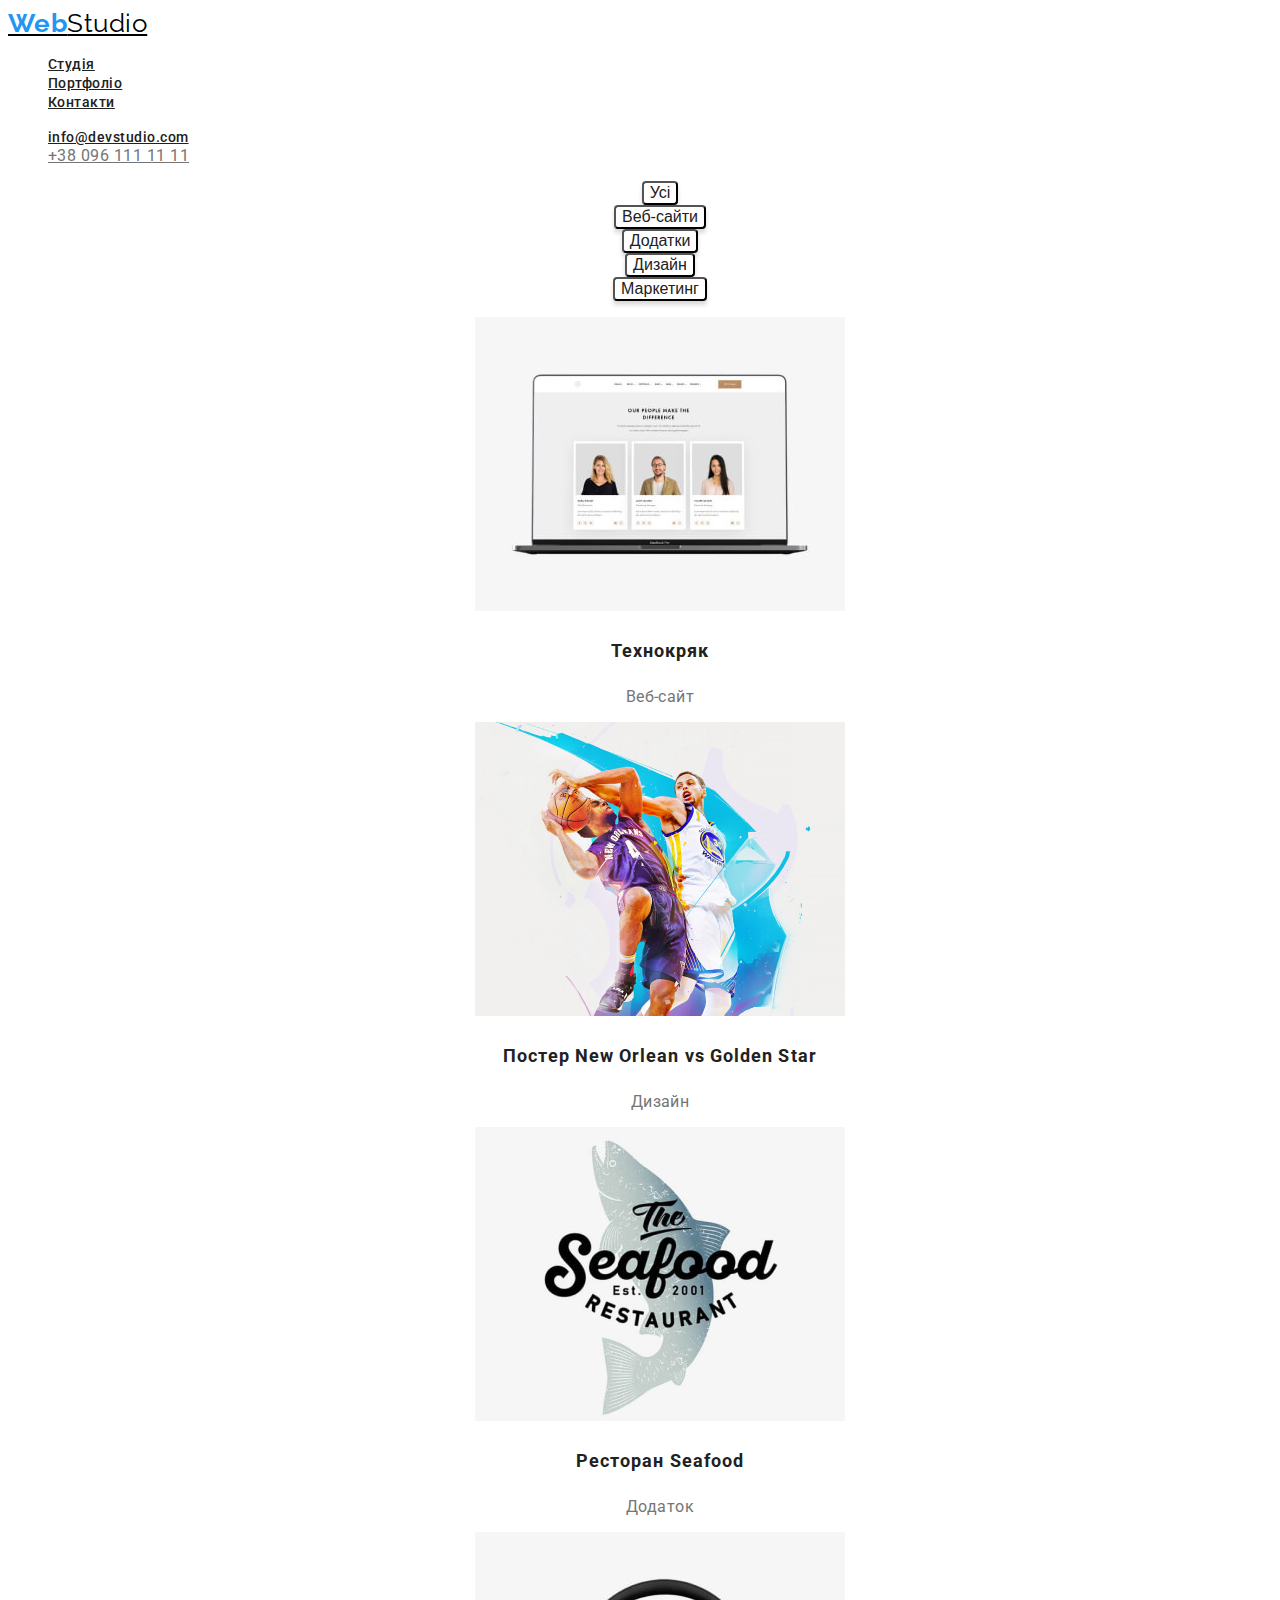
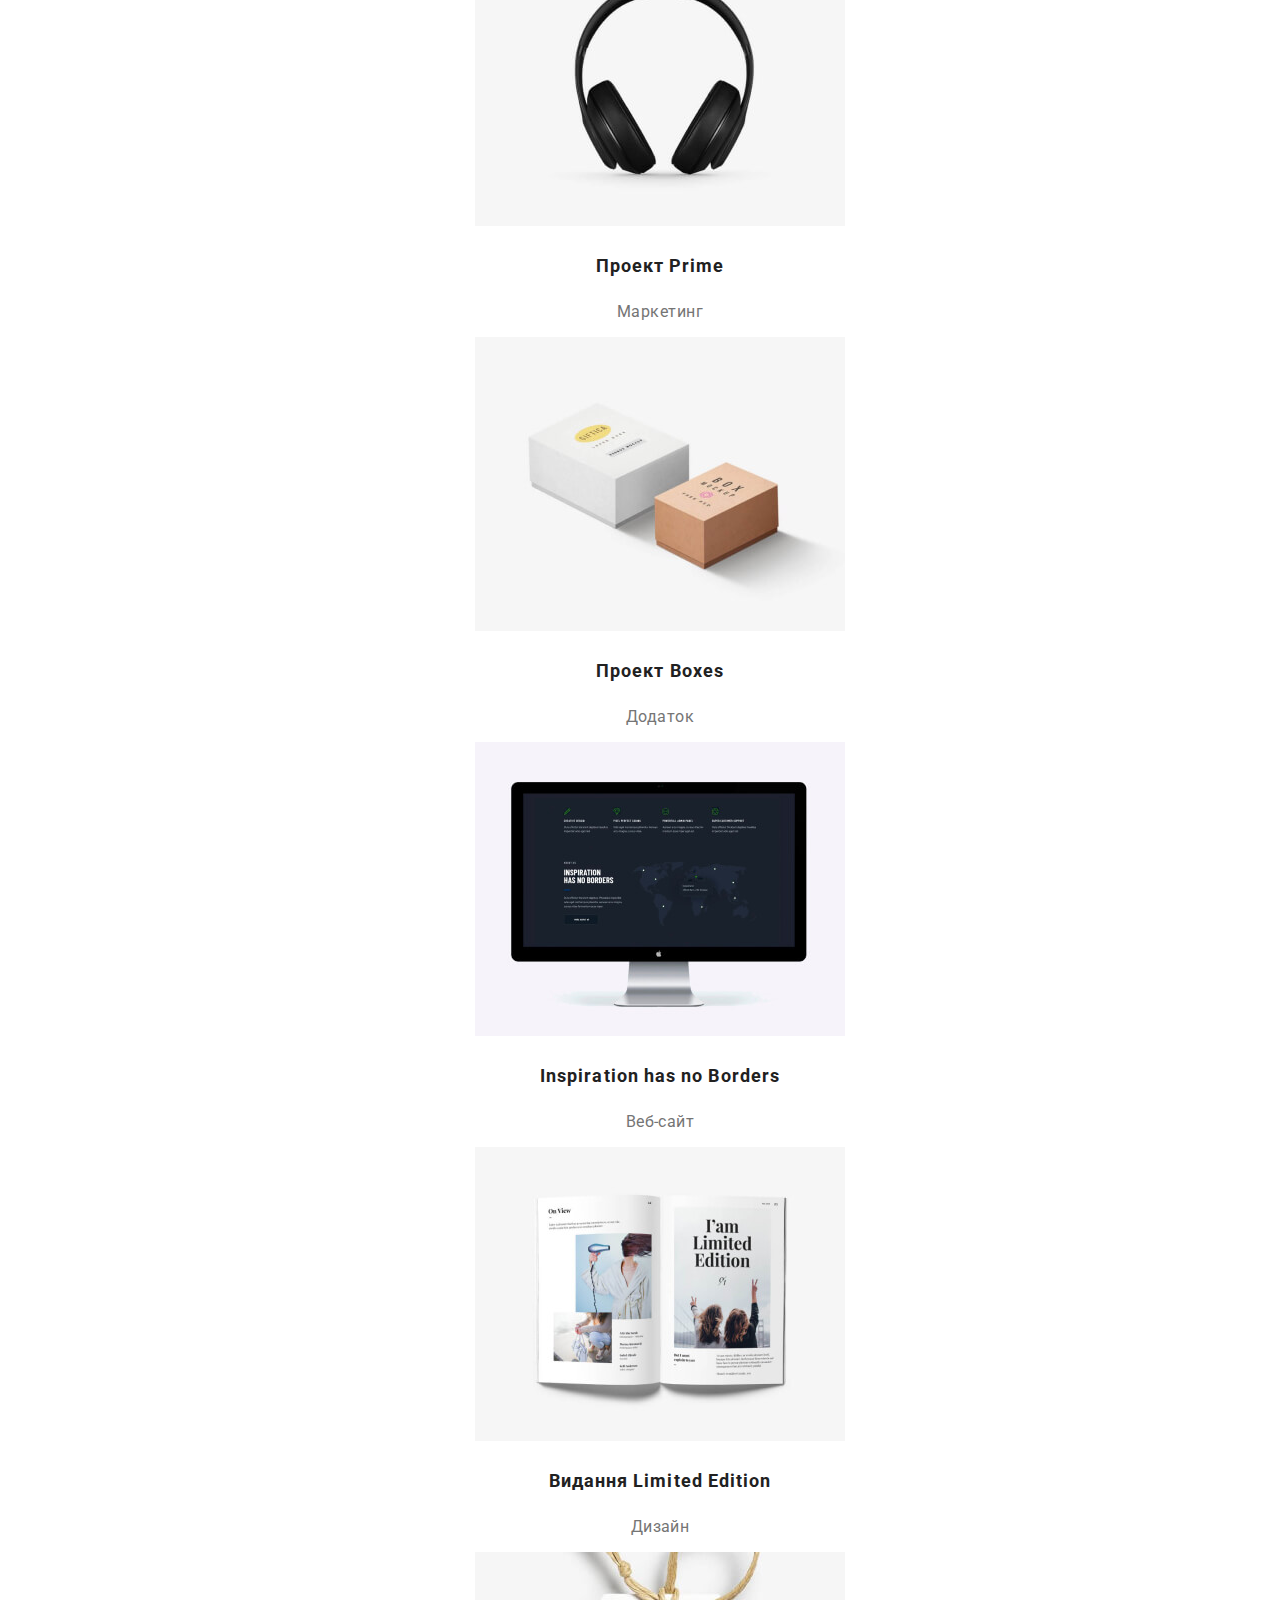
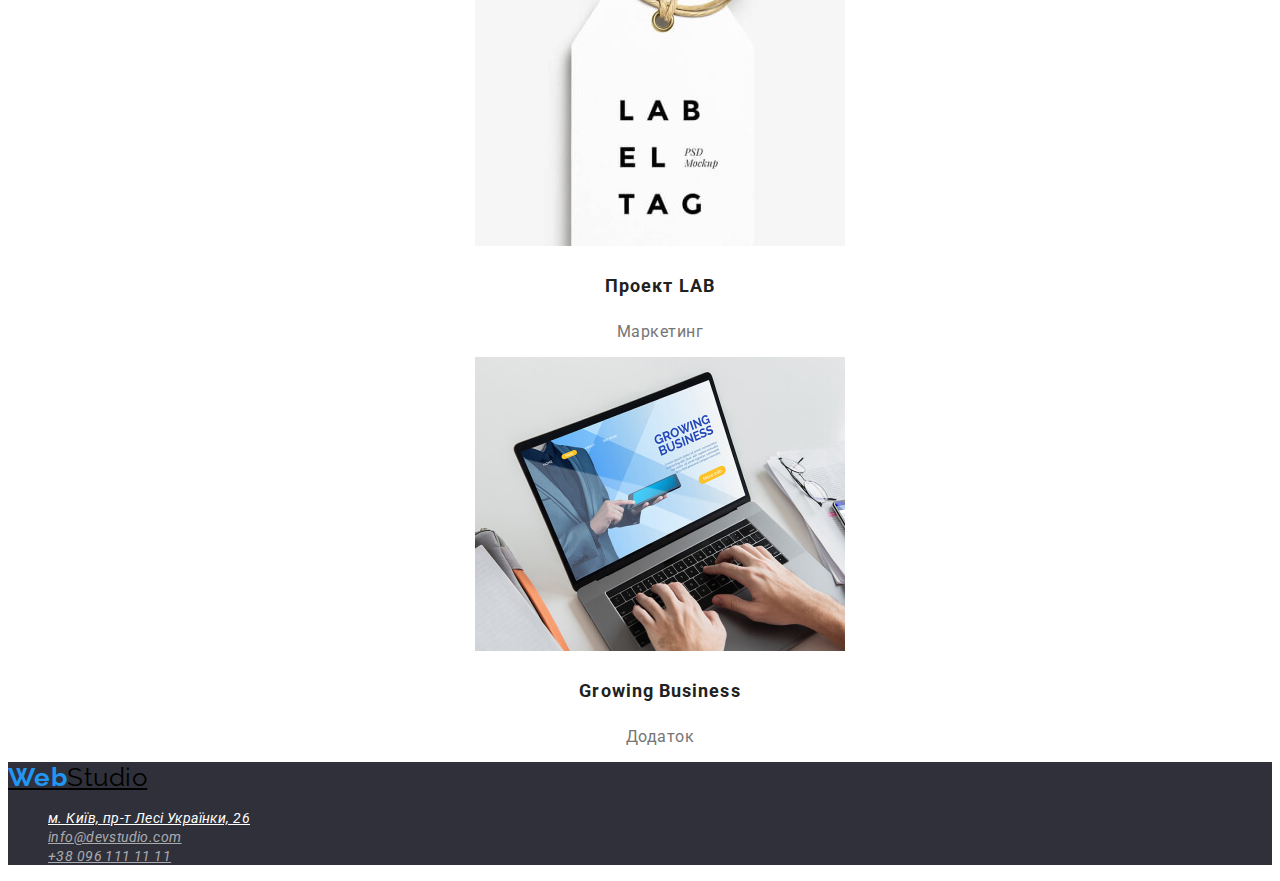
==== portfolio.html @ e9dff135 "home work2" ====
<!DOCTYPE html>
<html lang="uk">
<head>
    <meta charset="UTF-8">
    <meta http-equiv="X-UA-Compatible" content="IE=edge">
    <meta name="viewport" content="width=device-width, initial-scale=1.0">
    <title>portfolio</title>
    <link rel="preconnect" href="https://fonts.googleapis.com">
<link rel="preconnect" href="https://fonts.gstatic.com" crossorigin>
<link rel="preconnect" href="https://fonts.googleapis.com">
<link rel="preconnect" href="https://fonts.gstatic.com" crossorigin>
<link href="https://fonts.googleapis.com/css2?family=Raleway:wght@700&family=Roboto:wght@400;500;700;900&display=swap" rel="stylesheet">
    <link rel="stylesheet" href="css/styles.css">
</head>
<body>
    <header class="page-header">
        <nav>
        <a href="./index.html" class="logo"><span class="logo-blue">Web</span>Studio</a>
        <ul class="site-nav">
            <li><a href="./index.html" class=link>Студія</a></li>
            <li><a href="./portfolio.html" class=link>Портфоліо</a></li>
            <li><a href="#" class="link" >Контакти</a></li>
        </ul>
         </nav>
        <ul >
            <li><a href="mailto:info@devstudio.com" class="auth-nav">info@devstudio.com</a></li>
            <li><a href="tel:+380961111111" class="tel">+38 096 111 11 11</a></li>
        </ul>
 </header>
   <main>
    <section class="nav-portfolio">
        <ul>
            <li><button type button class="button-portfolio">Усі</button></li>
            <li><button type button class="button-portfolio" >Веб-сайти</button></li>
            <li><button type button class="button-portfolio">Додатки</button></li>
            <li><button type button class="button-portfolio">Дизайн</button></li>
            <li><button type button class="button-portfolio">Маркетинг</button></li>
        </ul>
        <ul class="services">
            <li>
                <a href="#"><img src="./images/port1.jpg" alt="ноутбук" width="370" height="294" class="services-title" ></a>
                <h3 class="services-link"> Технокряк</h3>
                <p class="services-line">Веб-сайт</p></li>
            <li>
                <a href="#"><img src="./images/port_2.jpg" alt="постер" width="370" height="294" class="services-title"></a>
            <h3 class="services-link">Постер New Orlean vs Golden Star</h3>
            <p class="services-line">Дизайн</p>
            </li>
            <li>
                <a href="#"><img src="./images/port_3.jpg" alt="ресторан" width="370" height="294" class="services-title"></a>
            <h3 class="services-link">Ресторан Seafood</h3>
            <p class="services-line">Додаток</p>
            </li>
            <li>
                <a href="#"><img src="./images/port_4.jpg" alt="проект" width="370" height="294" class="services-title"></a>
            <h3 class="services-link">Проект Prime</h3>
            <p class="services-line">Маркетинг</p>
            </li>
            <li>
                <a href="#"><img src="./images/port_5.jpg" alt="проект ящик" width="370" height="294" class="services-title"></a>
            <h3 class="services-link">Проект Boxes</h3>
            <p class="services-line">Додаток</p>
            </li>
            <li>
                <a href="#"><img src="./images/port_6.jpg" alt="монітор" width="370" height="294" class="services-title"></a>
            <h3 class="services-link">Inspiration has no Borders</h3>
            <p class="services-line">Веб-сайт</p>
            </li>
            <li>
                <a href="#"><img src="./images/port7.jpg" alt="журнал" width="370" height="294" class="services-title"></a>
            <h3 class="services-link">Видання Limited Edition</h3>
            <p class="services-line">Дизайн</p>
            </li>
            <li>
                <a href="#"><img src="./images/port_8.jpg" alt="бірка" width="370" height="294" class="services-title"></a>
            <h3 class="services-link">Проект LAB</h3>
            <p class="services-line">Маркетинг</p>
            </li>
            <li><a href="#"><img src="./images/port9.jpg" alt="клавіатура" width="370" height="294" class="services-title"></a>
            <h3 class="services-link">Growing Business</h3>
            <p class="services-line">Додаток</p>
            </li>
        </ul>
    </section>
    </main>
    <footer class="footer">
        <a href=".index.html" class="logo"><span class="logo-blue">Web</span>Studio</a>
        <address>
        <ul>
            <li><a href="https://goo.gl/maps/fs6Ps8vBz89vZ9626" target="_blank" rel="noreferer noopener" class="footer-adress">м. Київ, пр-т Лесі Українки, 26</a></li>
            <li><a href="mailto:info@devstudio.com" class="footer-mail">info@devstudio.com</a></li>
            <li><a href="tel:+380961111111" class="footer-tel">+38 096 111 11 11</a></li>
        </ul>
    </address>
    </footer>

</body>
</html>
---- css/styles.css ----
/* cтилі для index.html */
/* колір основного текста #212121 */
/* колір вторичного тексту #757575 */
/* білий #FFFFFF */
/* акцент  2196F3 */
/*  фон background: #F5F5F5; */
/* site nav */ 
/* @font-face {
    font-family:raleway-700 ;
    src: url(../fonts/Raleway-Bold.ttf);
}
@font-face {
    font-family:regular-400;
    src: url(../fonts/Roboto-Regular.ttf);
}
@font-face {
    font-family:regular-500;
    src: url(../fonts/Roboto-Medium.ttf);}
@font-face {
        font-family:regular-700;
        src: url(../fonts/Roboto-Bold.ttf)
 }
 @font-face {
        font-family:regular-800;
        src: url(../fonts/Roboto-Black.ttf)
} */
:root{
--primari-text-color: #F5F5F5;
--title-text-color: #212121;
--accent-color:#2196F3;
}

body{
    font-family: "Roboto" ,sans-serif;
    background-color:(--primari-text-color);
    color:var(--title-text-color) ;
    letter-spacing: 0.03em
}
    
ul{
    list-style: none;
}

.logo{ 
    color: #000000;
    font-family: 'Raleway', cursive;
    font-size: 26px;
    line-height: 1,19;
}
.logo-blue{ 
    color: var(--accent-color);
    font-family: 'Raleway';
font-weight: 700;
font-size: 26px;
line-height: 1,19;
letter-spacing: 0.03em;
}
.site-nav .link {
    color: var(--title-text-color); 
font-weight: 500;
font-size: 14px;
line-height: 16px;
letter-spacing: 1,14;
}
.site-nav .link:hover, 
.site-nav .link:focus{
    color: var(--accent-color)
}
/* email info */
.auth-nav{
color:  var(--title-text-color);
font-weight: 500;
font-size: 14px;
line-height: 1,14;
}
.auth-nav:hover,
.auth-nav:focus{
    color: var(--accent-color);
 }
.tel{
    color: #757575;
}
.page-header{
    color: var(--title-text-color);
}
.page-header:hover, 
.page-header:focus {
    color: var(--accent-color);
}
/* sections */
.decision{
   color: #FFFFFF ;
   background-color: #2F303A;
font-weight: 900;
font-size: 44px;
line-height: 1,36;
text-align: center;
}
.button{
    color:  var(--title-text-color);
    background-color: #FFFFFF;
font-weight: 700;
font-size: 16px;
line-height: 1,87;

}
.button:hover ,button:focus{
    color: #FFFFFF ;
    background-color:#188CE8 ;
}
/* 
features sections */ 
.sections{
    background-color: var(--primari-text-color);
}

.sections-list{
    color: var(--title-text-color);
font-weight: 700;
font-size: 36px;
line-height: 42px;
text-align: center;
letter-spacing: 0.03em;
}
.sections-title{
width: 370px;
height: 294px;
left: 215px;
top: 1058px
    
}
.features-list{
  color: var(--title-text-color);
font-weight: 700;
font-size: 14px;
line-height: 1,14;
 
}
.features-title{
    font-style: normal;
    font-weight: 400;
    font-size: 14px;
    line-height: 1,71;
}
.features-line{
    font-family: 'Roboto';
font-style: normal;
font-weight: 400;
font-size: 14px;
line-height: 1,71;

    color:#757575 ;
}
.team{
    background-color: #F5F4FA;
font-weight: 700;
font-size: 36px;
line-height: 1,16;
text-align: center;
letter-spacing: 0.03em;
}

.team-line{
    color: #757575;
   font-family: 'Roboto';
font-style: normal;
font-weight: 400;
font-size: 16px;
line-height: 11,18;
text-align: center;
letter-spacing: 0.03em;
}
.team-list{
}
.team-title{
    font-weight: 500;
    font-size: 16px;
    line-height: 1,18;
    text-align: center;
   
}
.footer-mail, .footer-tel{
    color:#FFFFFF99;
    background-color: #2F303A;
font-weight: 400;
font-size: 14px;
line-height: 1,71;
letter-spacing: 0.03em;

color: rgba(255, 255, 255, 0.6);
}
.footer-adress{
    color: #FFFFFF;
font-weight: 400;
font-size: 14px;
line-height:1,71;
/* or 171% */

letter-spacing: 0.03em;
}
.visually-hidden {
    position: absolute;
     white-space: nowrap;
     width: 1px;
     height: 1px;
     overflow: hidden;
     border: 0;
     padding: 0;
     clip: rect(0 0 0 0);
     clip-path: inset(50%);
     margin: -1px;
   }
/* портфоліо */
.nav-portfolio{
    background-color: #FFFFFF;
font-weight: 500;
font-size: 16px;
line-height: 1,62;
text-align: center;
letter-spacing: 0.03em;
}
.button-portfolio{
    color: var(--title-text-color);
    background-color: #FFFFFF;
    box-shadow: 0px 4px 4px rgba(0, 0, 0, 0.15);
    border-radius: 4px; 
    font-weight: 500;
    font-size: 16px;
    line-height: 1,62;
    text-align: center;
}
.button-portfolio:hover,
.button-portfolio:focus{
    color:#FFFFFF ;
    background-color: var(--accent-color) ;
}
.services-line{
 color:#757575 ;
 font-weight: 400;
 font-size: 16px;
 line-height: 1,87;
 letter-spacing: 0.03em;
}
.services-link{
font-weight: 700;
font-size: 18px;
line-height: 2;
letter-spacing: 0.06em;
}
.services-title{
    background-color: #EEEEEE;
}


.footer{
    background-color: #2F303A;
}
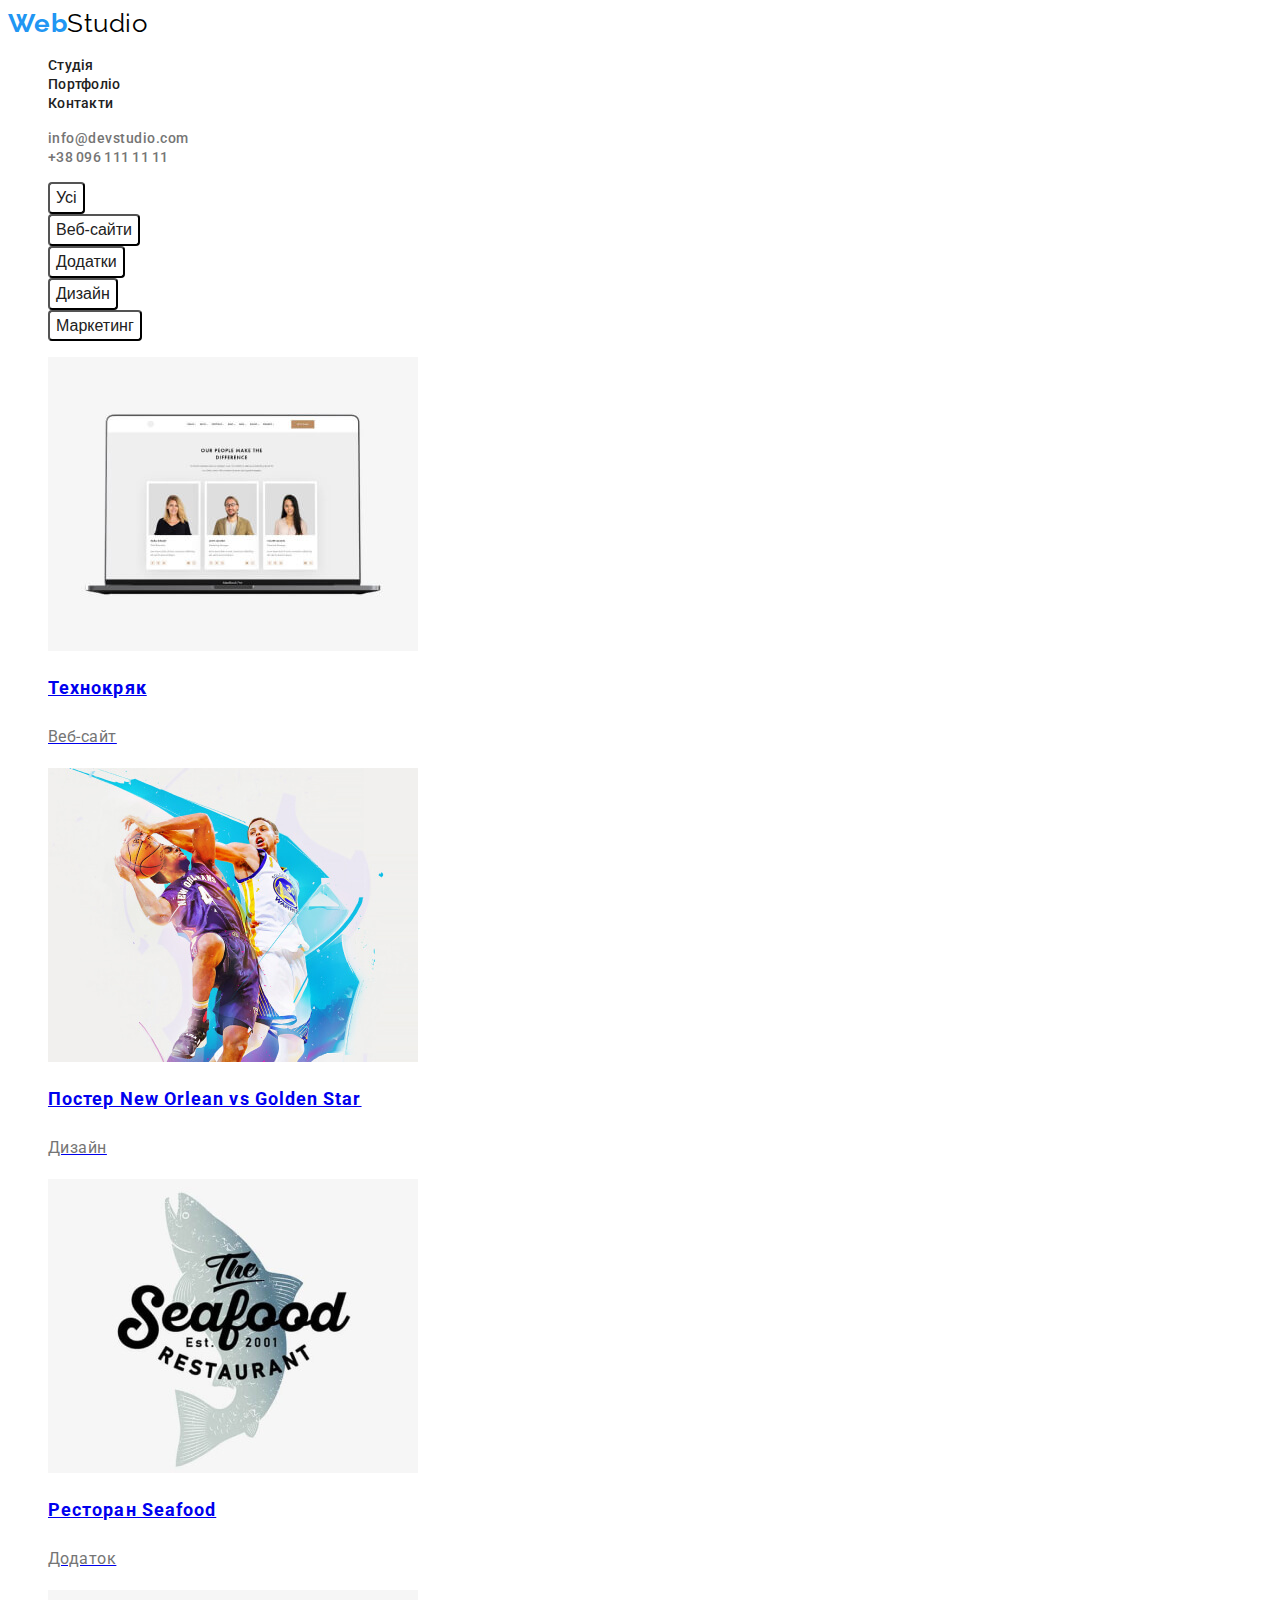
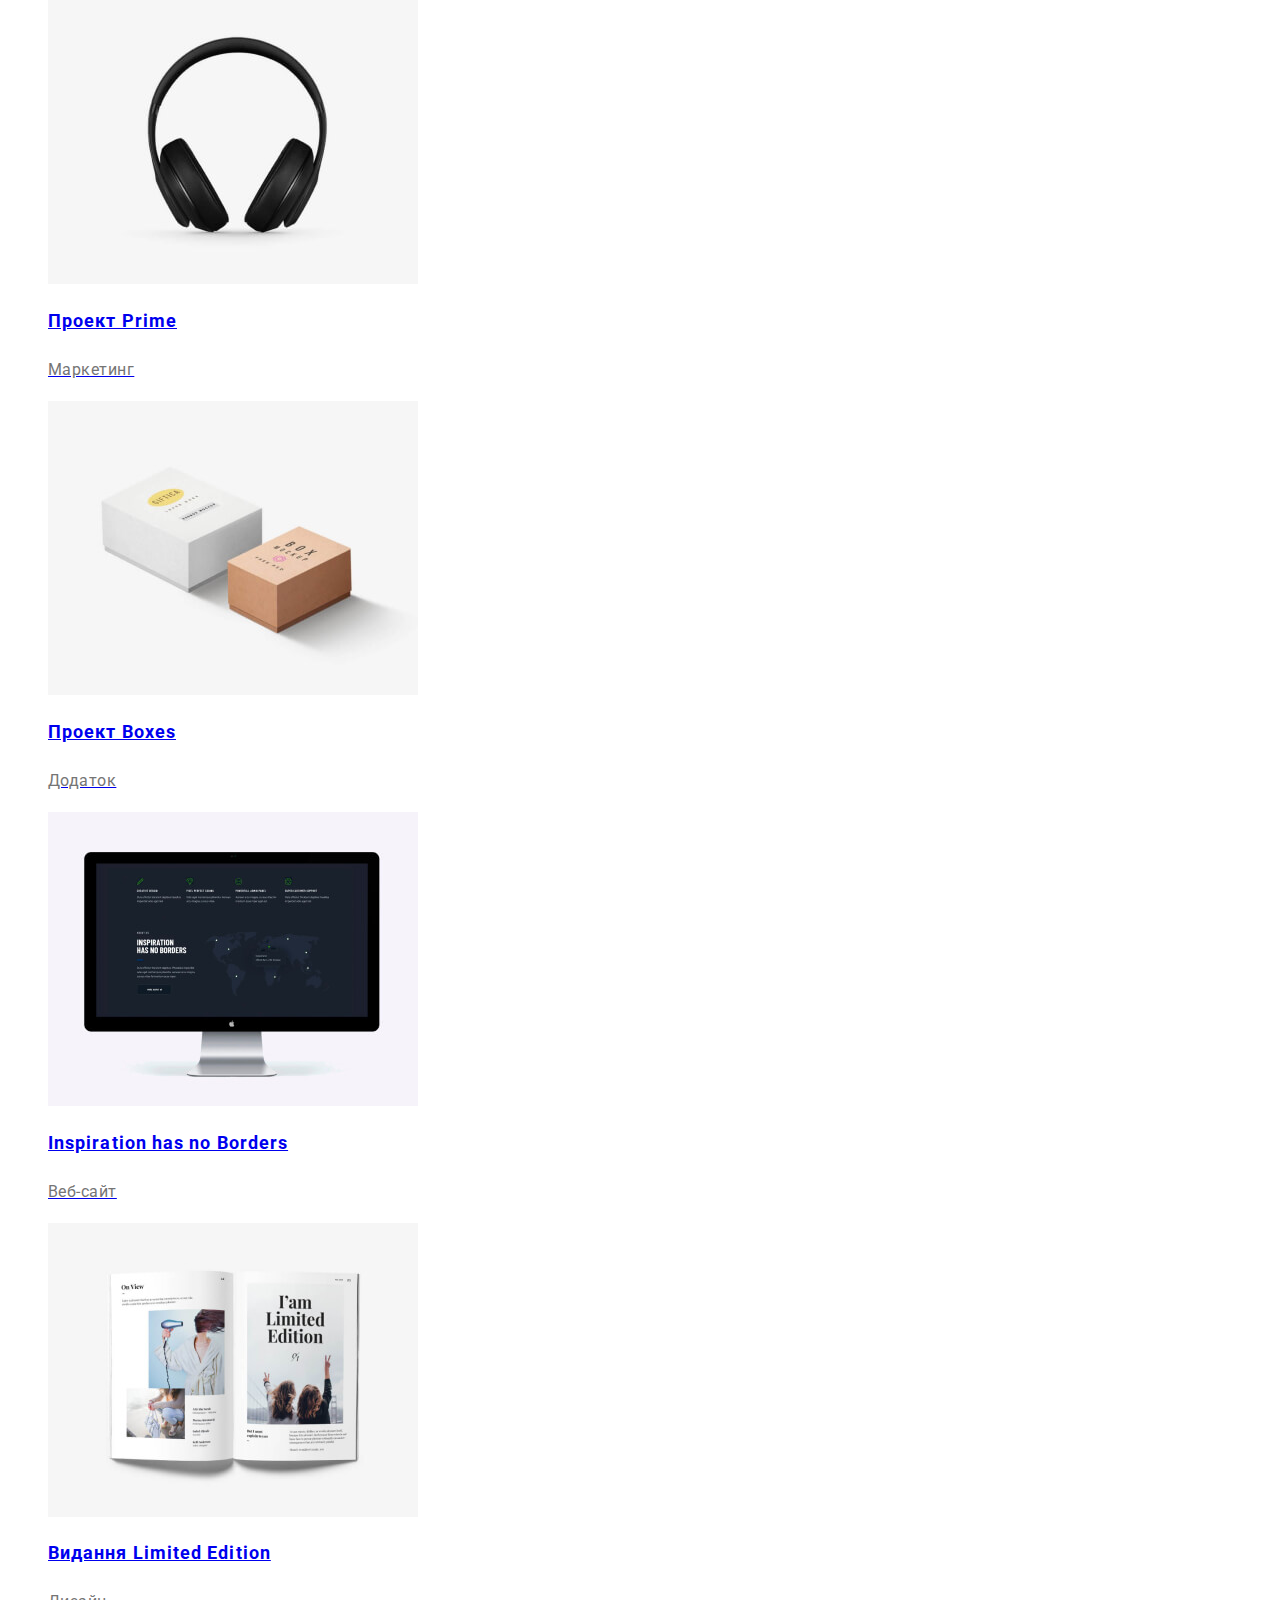
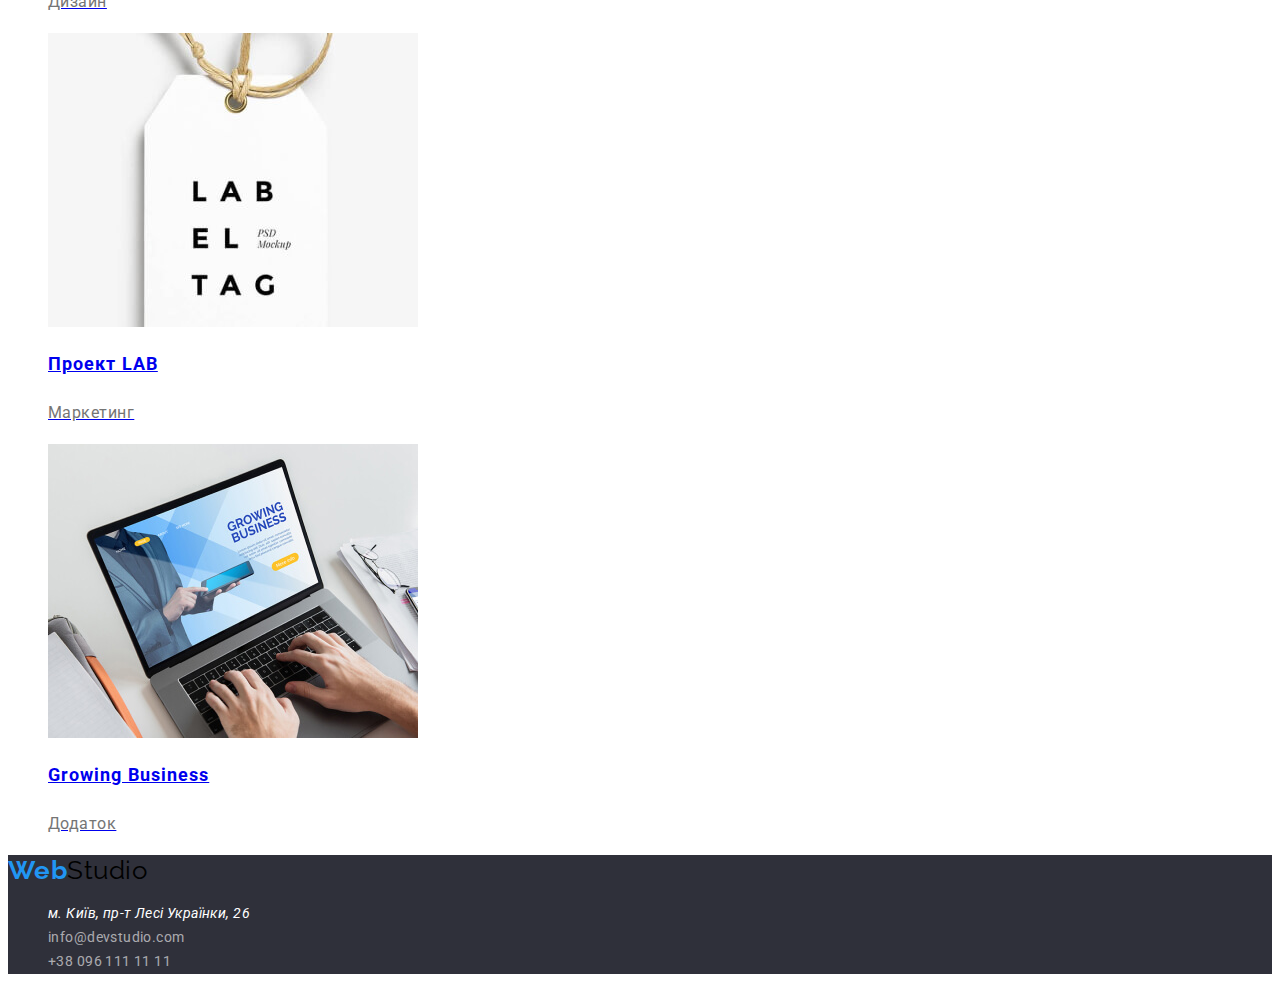
==== commit 4824e4b9: "coment HW" ====
--- a/portfolio.html
+++ b/portfolio.html
@@ -4,13 +4,10 @@
     <meta charset="UTF-8">
     <meta http-equiv="X-UA-Compatible" content="IE=edge">
     <meta name="viewport" content="width=device-width, initial-scale=1.0">
-    <title>portfolio</title>
-    <link rel="preconnect" href="https://fonts.googleapis.com">
-<link rel="preconnect" href="https://fonts.gstatic.com" crossorigin>
-<link rel="preconnect" href="https://fonts.googleapis.com">
-<link rel="preconnect" href="https://fonts.gstatic.com" crossorigin>
-<link href="https://fonts.googleapis.com/css2?family=Raleway:wght@700&family=Roboto:wght@400;500;700;900&display=swap" rel="stylesheet">
+    <title>portfolio</title> 
+    <link href="https://fonts.googleapis.com/css2?family=Raleway:wght@700&family=Roboto:wght@400;500;700;900&display=swap" rel="stylesheet">
     <link rel="stylesheet" href="css/styles.css">
+    
 </head>
 <body>
     <header class="page-header">
@@ -19,7 +16,7 @@
         <ul class="site-nav">
             <li><a href="./index.html" class=link>Студія</a></li>
             <li><a href="./portfolio.html" class=link>Портфоліо</a></li>
-            <li><a href="#" class="link" >Контакти</a></li>
+            <li><a href="#" class="link">Контакти</a></li>
         </ul>
          </nav>
         <ul >
@@ -29,62 +26,64 @@
  </header>
    <main>
     <section class="nav-portfolio">
+        <h1 class="visually-hidden">portfolio</h1>
         <ul>
-            <li><button type button class="button-portfolio">Усі</button></li>
-            <li><button type button class="button-portfolio" >Веб-сайти</button></li>
-            <li><button type button class="button-portfolio">Додатки</button></li>
-            <li><button type button class="button-portfolio">Дизайн</button></li>
-            <li><button type button class="button-portfolio">Маркетинг</button></li>
+            <li><button type="button" class="button-portfolio">Усі</button></li>
+            <li><button type="button" class="button-portfolio" >Веб-сайти</button></li>
+            <li><button type="button" class="button-portfolio">Додатки</button></li>
+            <li><button type="button" class="button-portfolio">Дизайн</button></li>
+            <li><button type="button" class="button-portfolio">Маркетинг</button></li>
         </ul>
         <ul class="services">
             <li>
-                <a href="#"><img src="./images/port1.jpg" alt="ноутбук" width="370" height="294" class="services-title" ></a>
-                <h3 class="services-link"> Технокряк</h3>
-                <p class="services-line">Веб-сайт</p></li>
-            <li>
-                <a href="#"><img src="./images/port_2.jpg" alt="постер" width="370" height="294" class="services-title"></a>
-            <h3 class="services-link">Постер New Orlean vs Golden Star</h3>
-            <p class="services-line">Дизайн</p>
+                <a href="#"><img src="./images/port1.jpg" alt="ноутбук" width="370" height="294" class="services-title" >
+                <h2 class="services-link"> Технокряк</h2>
+                <p class="services-line">Веб-сайт</p></a>
             </li>
             <li>
-                <a href="#"><img src="./images/port_3.jpg" alt="ресторан" width="370" height="294" class="services-title"></a>
-            <h3 class="services-link">Ресторан Seafood</h3>
-            <p class="services-line">Додаток</p>
+                <a href="#"><img src="./images/port_2.jpg" alt="постер" width="370" height="294" class="services-title">
+            <h2 class="services-link">Постер New Orlean vs Golden Star</h2>
+            <p class="services-line">Дизайн</p></a>
             </li>
             <li>
-                <a href="#"><img src="./images/port_4.jpg" alt="проект" width="370" height="294" class="services-title"></a>
-            <h3 class="services-link">Проект Prime</h3>
-            <p class="services-line">Маркетинг</p>
+                <a href="#"><img src="./images/port_3.jpg" alt="ресторан" width="370" height="294" class="services-title">
+            <h2 class="services-link">Ресторан Seafood</h2>
+            <p class="services-line">Додаток</p></a>
             </li>
             <li>
-                <a href="#"><img src="./images/port_5.jpg" alt="проект ящик" width="370" height="294" class="services-title"></a>
-            <h3 class="services-link">Проект Boxes</h3>
-            <p class="services-line">Додаток</p>
+                <a href="#"><img src="./images/port_4.jpg" alt="проект" width="370" height="294" class="services-title">
+            <h2 class="services-link">Проект Prime</h2>
+            <p class="services-line">Маркетинг</p></a>
             </li>
             <li>
-                <a href="#"><img src="./images/port_6.jpg" alt="монітор" width="370" height="294" class="services-title"></a>
-            <h3 class="services-link">Inspiration has no Borders</h3>
-            <p class="services-line">Веб-сайт</p>
+                <a href="#"><img src="./images/port_5.jpg" alt="проект ящик" width="370" height="294" class="services-title">
+            <h2 class="services-link">Проект Boxes</h2>
+            <p class="services-line">Додаток</p></a>
             </li>
             <li>
-                <a href="#"><img src="./images/port7.jpg" alt="журнал" width="370" height="294" class="services-title"></a>
-            <h3 class="services-link">Видання Limited Edition</h3>
-            <p class="services-line">Дизайн</p>
+                <a href="#"><img src="./images/port_6.jpg" alt="монітор" width="370" height="294" class="services-title">
+            <h2 class="services-link">Inspiration has no Borders</h2>
+            <p class="services-line">Веб-сайт</p></a>
             </li>
             <li>
-                <a href="#"><img src="./images/port_8.jpg" alt="бірка" width="370" height="294" class="services-title"></a>
-            <h3 class="services-link">Проект LAB</h3>
-            <p class="services-line">Маркетинг</p>
+                <a href="#"><img src="./images/port7.jpg" alt="журнал" width="370" height="294" class="services-title">
+            <h2  class="services-link">Видання Limited Edition</h2>
+            <p class="services-line">Дизайн</p></a>
             </li>
-            <li><a href="#"><img src="./images/port9.jpg" alt="клавіатура" width="370" height="294" class="services-title"></a>
-            <h3 class="services-link">Growing Business</h3>
-            <p class="services-line">Додаток</p>
+            <li>
+                <a href="#"><img src="./images/port_8.jpg" alt="бірка" width="370" height="294" class="services-title">
+            <h2 class="services-link">Проект LAB</h2>
+            <p class="services-line">Маркетинг</p></a>
+            </li>
+            <li><a href="#"><img src="./images/port9.jpg" alt="клавіатура" width="370" height="294" class="services-title">
+            <h2 class="services-link">Growing Business</h2>
+            <p class="services-line">Додаток</p></a>
             </li>
         </ul>
     </section>
     </main>
     <footer class="footer">
-        <a href=".index.html" class="logo"><span class="logo-blue">Web</span>Studio</a>
+        <a href="./index.html" class="logo"><span class="logo-blue">Web</span>Studio</a>
         <address>
         <ul>
             <li><a href="https://goo.gl/maps/fs6Ps8vBz89vZ9626" target="_blank" rel="noreferer noopener" class="footer-adress">м. Київ, пр-т Лесі Українки, 26</a></li>
--- a/css/styles.css
+++ b/css/styles.css
@@ -25,16 +25,25 @@
         src: url(../fonts/Roboto-Black.ttf)
 } */
 :root{
---primari-text-color: #F5F5F5;
+--primari-text-color: #FFFFFF;
 --title-text-color: #212121;
+--title-info-kolor:#757575;
 --accent-color:#2196F3;
+--footer-color:#2F303A;
+--button-color: #188CE8;
+--team-color: #F5F4FA;
+--footer-mail-color:#FFFFFF99;
+--color-logo: #000000;
+--color-footer-adress: rgba(255, 255, 255, 0.6);
+
 }
 
 body{
     font-family: "Roboto" ,sans-serif;
-    background-color:(--primari-text-color);
+    background-color:var(--primari-text-color);
     color:var(--title-text-color) ;
-    letter-spacing: 0.03em
+    letter-spacing: 0.03em;
+    
 }
     
 ul{
@@ -42,25 +51,27 @@
 }
 
 .logo{ 
-    color: #000000;
-    font-family: 'Raleway', cursive;
+    color: var(--color-logo);
+    font-family: 'Raleway', sans-serif;
     font-size: 26px;
-    line-height: 1,19;
+    line-height: 1.19;
+    text-decoration:none;
 }
 .logo-blue{ 
     color: var(--accent-color);
     font-family: 'Raleway';
 font-weight: 700;
 font-size: 26px;
-line-height: 1,19;
+line-height: 1.19;
 letter-spacing: 0.03em;
 }
 .site-nav .link {
     color: var(--title-text-color); 
 font-weight: 500;
 font-size: 14px;
-line-height: 16px;
-letter-spacing: 1,14;
+line-height: 1.14;
+letter-spacing: 0.02em;
+text-decoration:none;
 }
 .site-nav .link:hover, 
 .site-nav .link:focus{
@@ -68,20 +79,32 @@
 }
 /* email info */
 .auth-nav{
-color:  var(--title-text-color);
+color:  var(--title-info-kolor);
 font-weight: 500;
 font-size: 14px;
-line-height: 1,14;
+line-height: 1.14;
+text-decoration:none;
 }
 .auth-nav:hover,
 .auth-nav:focus{
     color: var(--accent-color);
  }
 .tel{
-    color: #757575;
+    color: var(--title-info-kolor);
+    text-decoration:none;
+font-weight: 500;
+font-size: 14px;
+line-height: 1.14;
+letter-spacing: 0.02em
+}
+.tel:hover ,
+.tel:focus{
+    color: var(--accent-color);
 }
 .page-header{
     color: var(--title-text-color);
+    text-decoration:none;
+    
 }
 .page-header:hover, 
 .page-header:focus {
@@ -89,24 +112,35 @@
 }
 /* sections */
 .decision{
-   color: #FFFFFF ;
-   background-color: #2F303A;
+    
+
+}
+.decision-title{
 font-weight: 900;
 font-size: 44px;
-line-height: 1,36;
-text-align: center;
-}
+line-height: 1.36;
+text-align: center;
+letter-spacing: 0.06em;
+text-transform: uppercase;
+color: var(--primari-text-color);
+background-color: var(--footer-color);
+}
+
 .button{
     color:  var(--title-text-color);
-    background-color: #FFFFFF;
+    background-color: var(--primari-text-color);
 font-weight: 700;
 font-size: 16px;
-line-height: 1,87;
-
+line-height:1.87;
+display: flex;
+align-items: center;
+text-align: center;
+letter-spacing: 0.06em;
+    cursor: pointer;
 }
 .button:hover ,button:focus{
-    color: #FFFFFF ;
-    background-color:#188CE8 ;
+    color: var(--primari-text-color) ;
+    background-color:var(--button-color) ;
 }
 /* 
 features sections */ 
@@ -118,7 +152,7 @@
     color: var(--title-text-color);
 font-weight: 700;
 font-size: 36px;
-line-height: 42px;
+line-height: 1.16;
 text-align: center;
 letter-spacing: 0.03em;
 }
@@ -131,72 +165,67 @@
 }
 .features-list{
   color: var(--title-text-color);
-font-weight: 700;
-font-size: 14px;
-line-height: 1,14;
  
 }
 .features-title{
-    font-style: normal;
-    font-weight: 400;
+
+    font-weight: 700;
     font-size: 14px;
-    line-height: 1,71;
+    line-height: 1.14;
+    letter-spacing: 0.03em;
+
 }
 .features-line{
-    font-family: 'Roboto';
-font-style: normal;
-font-weight: 400;
-font-size: 14px;
-line-height: 1,71;
-
-    color:#757575 ;
+
+font-size: 14px;
+line-height: 1.71;
+letter-spacing: 0.03em;
+    color:var(--title-info-kolor);
+}
+.section-team{
+    background-color: var(--team-color);
 }
 .team{
-    background-color: #F5F4FA;
 font-weight: 700;
 font-size: 36px;
-line-height: 1,16;
+line-height: 1.16;
 text-align: center;
 letter-spacing: 0.03em;
 }
 
 .team-line{
-    color: #757575;
-   font-family: 'Roboto';
-font-style: normal;
+    color: var(--title-info-kolor);
 font-weight: 400;
 font-size: 16px;
-line-height: 11,18;
+line-height: 1.18;
 text-align: center;
 letter-spacing: 0.03em;
 }
 .team-list{
+    background-color: var(--primari-text-color);
 }
 .team-title{
-    font-weight: 500;
+   
     font-size: 16px;
-    line-height: 1,18;
+    line-height: 1.18;
     text-align: center;
    
 }
+
 .footer-mail, .footer-tel{
-    color:#FFFFFF99;
-    background-color: #2F303A;
-font-weight: 400;
-font-size: 14px;
-line-height: 1,71;
-letter-spacing: 0.03em;
-
-color: rgba(255, 255, 255, 0.6);
+   color: var(--color-footer-adress);
+font-size: 14px;
+line-height: 1.71;
+letter-spacing: 0.03em;
+text-decoration:none;
+font-style: normal ;
 }
 .footer-adress{
-    color: #FFFFFF;
-font-weight: 400;
-font-size: 14px;
-line-height:1,71;
-/* or 171% */
-
-letter-spacing: 0.03em;
+    color: var(--primari-text-color);
+font-size: 14px;
+line-height:1.71;
+letter-spacing: 0.03em;
+text-decoration:none;
 }
 .visually-hidden {
     position: absolute;
@@ -212,46 +241,43 @@
    }
 /* портфоліо */
 .nav-portfolio{
-    background-color: #FFFFFF;
-font-weight: 500;
-font-size: 16px;
-line-height: 1,62;
-text-align: center;
-letter-spacing: 0.03em;
+    
 }
 .button-portfolio{
     color: var(--title-text-color);
-    background-color: #FFFFFF;
-    box-shadow: 0px 4px 4px rgba(0, 0, 0, 0.15);
+    background-color: var(--primari-text-color);
     border-radius: 4px; 
     font-weight: 500;
     font-size: 16px;
-    line-height: 1,62;
+    line-height: 1.62;
     text-align: center;
+    cursor: pointer;
 }
 .button-portfolio:hover,
 .button-portfolio:focus{
-    color:#FFFFFF ;
+    color:var(--primari-text-color) ;
     background-color: var(--accent-color) ;
 }
 .services-line{
- color:#757575 ;
- font-weight: 400;
+ color:var(--title-info-kolor);
  font-size: 16px;
- line-height: 1,87;
+ line-height: 1.87;
  letter-spacing: 0.03em;
+ text-decoration: none;
 }
 .services-link{
 font-weight: 700;
 font-size: 18px;
 line-height: 2;
 letter-spacing: 0.06em;
+ text-decoration: none;
 }
 .services-title{
-    background-color: #EEEEEE;
+   
+ 
 }
 
 
 .footer{
-    background-color: #2F303A;
+    background-color: var(--footer-color);
 }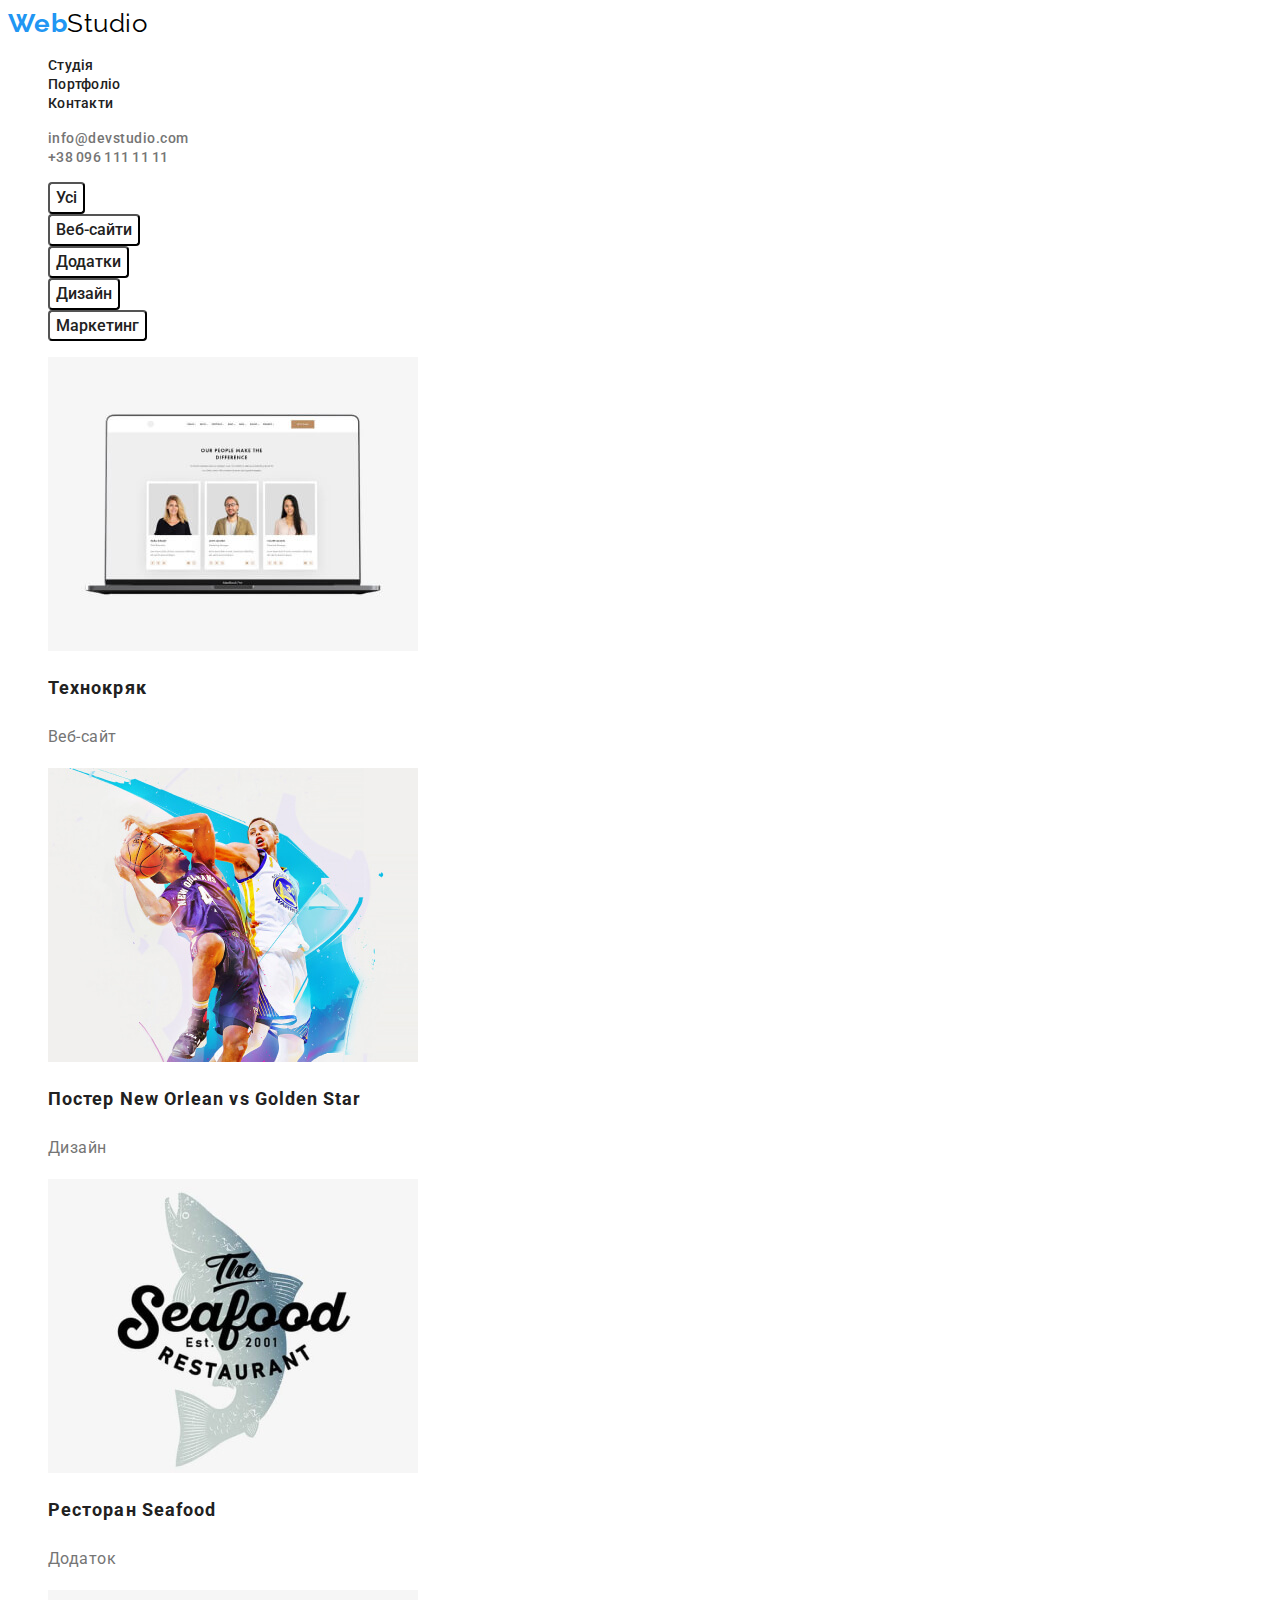
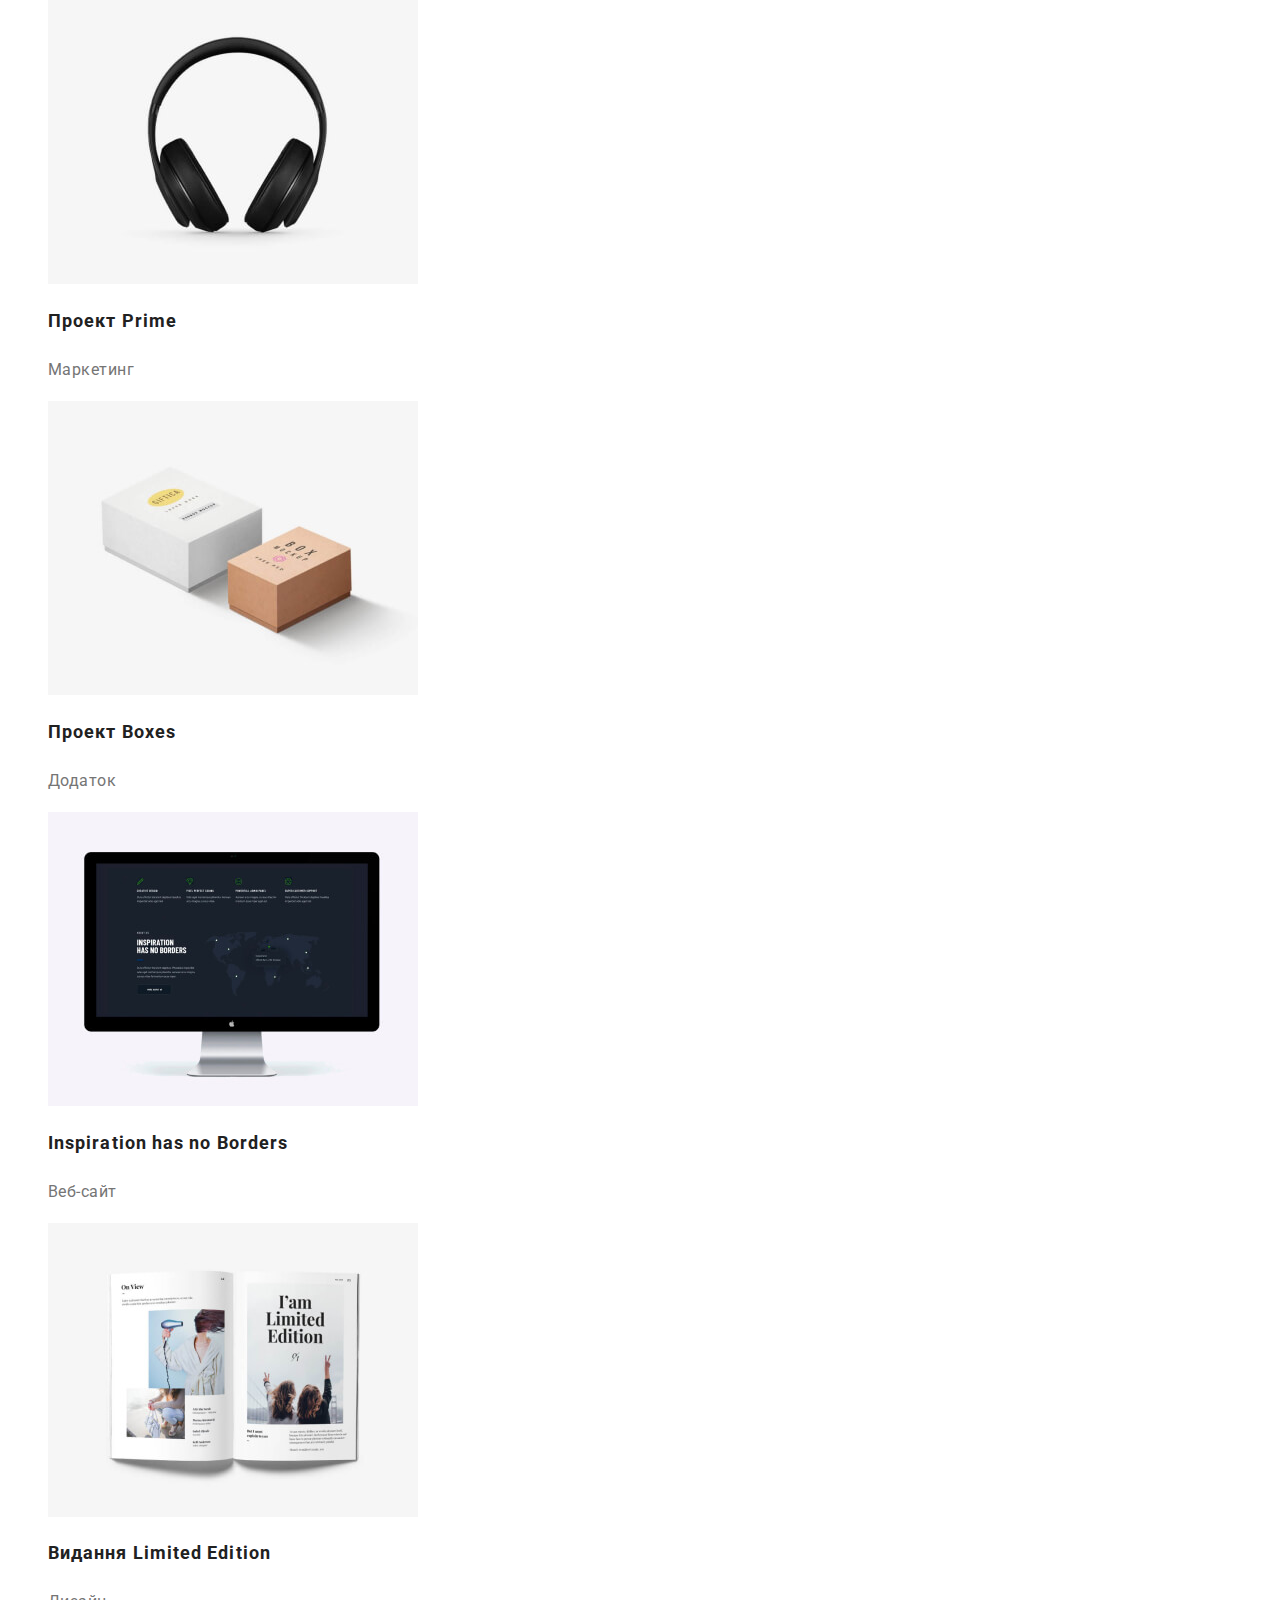
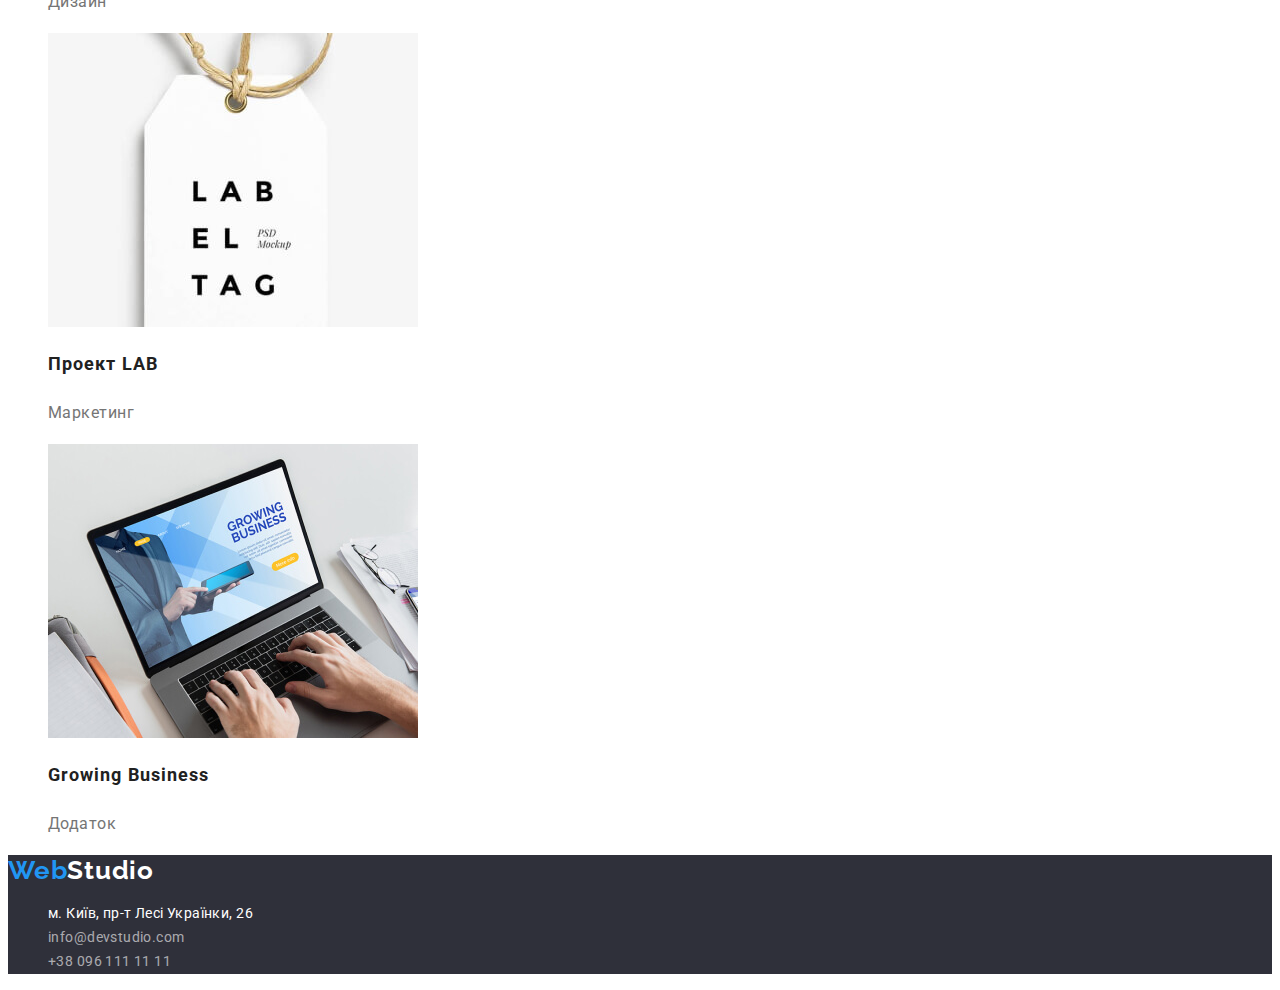
==== commit 100eea6a: "new text" ====
--- a/portfolio.html
+++ b/portfolio.html
@@ -35,47 +35,47 @@
             <li><button type="button" class="button-portfolio">Маркетинг</button></li>
         </ul>
         <ul class="services">
-            <li>
-                <a href="#"><img src="./images/port1.jpg" alt="ноутбук" width="370" height="294" class="services-title" >
+            <li >
+                <a href="#" class="services-title"><img src="./images/port1.jpg"  alt="ноутбук" width="370" height="294"  >
                 <h2 class="services-link"> Технокряк</h2>
                 <p class="services-line">Веб-сайт</p></a>
             </li>
             <li>
-                <a href="#"><img src="./images/port_2.jpg" alt="постер" width="370" height="294" class="services-title">
+            <a href="#" class="services-title"><img src="./images/port_2.jpg" alt="постер" width="370" height="294">
             <h2 class="services-link">Постер New Orlean vs Golden Star</h2>
             <p class="services-line">Дизайн</p></a>
             </li>
             <li>
-                <a href="#"><img src="./images/port_3.jpg" alt="ресторан" width="370" height="294" class="services-title">
+             <a href="#" class="services-title"><img src="./images/port_3.jpg" alt="ресторан" width="370" height="294" >
             <h2 class="services-link">Ресторан Seafood</h2>
             <p class="services-line">Додаток</p></a>
             </li>
             <li>
-                <a href="#"><img src="./images/port_4.jpg" alt="проект" width="370" height="294" class="services-title">
+                <a href="#" class="services-title"><img src="./images/port_4.jpg" alt="проект" width="370" height="294" >
             <h2 class="services-link">Проект Prime</h2>
             <p class="services-line">Маркетинг</p></a>
             </li>
             <li>
-                <a href="#"><img src="./images/port_5.jpg" alt="проект ящик" width="370" height="294" class="services-title">
+                <a href="#" class="services-title"><img src="./images/port_5.jpg" alt="проект ящик" width="370" height="294" >
             <h2 class="services-link">Проект Boxes</h2>
             <p class="services-line">Додаток</p></a>
             </li>
             <li>
-                <a href="#"><img src="./images/port_6.jpg" alt="монітор" width="370" height="294" class="services-title">
+                <a href="#" class="services-title"><img src="./images/port_6.jpg" alt="монітор" width="370" height="294" >
             <h2 class="services-link">Inspiration has no Borders</h2>
             <p class="services-line">Веб-сайт</p></a>
             </li>
             <li>
-                <a href="#"><img src="./images/port7.jpg" alt="журнал" width="370" height="294" class="services-title">
+                <a href="#" class="services-title"><img src="./images/port7.jpg" alt="журнал" width="370" height="294">
             <h2  class="services-link">Видання Limited Edition</h2>
             <p class="services-line">Дизайн</p></a>
             </li>
             <li>
-                <a href="#"><img src="./images/port_8.jpg" alt="бірка" width="370" height="294" class="services-title">
+                <a href="#" class="services-title"><img src="./images/port_8.jpg" alt="бірка" width="370" height="294" >
             <h2 class="services-link">Проект LAB</h2>
             <p class="services-line">Маркетинг</p></a>
             </li>
-            <li><a href="#"><img src="./images/port9.jpg" alt="клавіатура" width="370" height="294" class="services-title">
+            <li><a href="#" class="services-title"><img src="./images/port9.jpg" alt="клавіатура" width="370" height="294" >
             <h2 class="services-link">Growing Business</h2>
             <p class="services-line">Додаток</p></a>
             </li>
@@ -83,7 +83,7 @@
     </section>
     </main>
     <footer class="footer">
-        <a href="./index.html" class="logo"><span class="logo-blue">Web</span>Studio</a>
+        <a href="./index.html" class="logo-black"><span class="logo-blue">Web</span>Studio</a>
         <address>
         <ul>
             <li><a href="https://goo.gl/maps/fs6Ps8vBz89vZ9626" target="_blank" rel="noreferer noopener" class="footer-adress">м. Київ, пр-т Лесі Українки, 26</a></li>
--- a/css/styles.css
+++ b/css/styles.css
@@ -112,7 +112,7 @@
 }
 /* sections */
 .decision{
-    
+  background-color: var(--footer-color);  
 
 }
 .decision-title{
@@ -123,12 +123,12 @@
 letter-spacing: 0.06em;
 text-transform: uppercase;
 color: var(--primari-text-color);
-background-color: var(--footer-color);
+
 }
 
 .button{
-    color:  var(--title-text-color);
-    background-color: var(--primari-text-color);
+    color:  var(--primari-text-color);
+    background-color: var(--accent-color);
 font-weight: 700;
 font-size: 16px;
 line-height:1.87;
@@ -137,6 +137,7 @@
 text-align: center;
 letter-spacing: 0.06em;
     cursor: pointer;
+    font-family: inherit;
 }
 .button:hover ,button:focus{
     color: var(--primari-text-color) ;
@@ -195,7 +196,6 @@
 
 .team-line{
     color: var(--title-info-kolor);
-font-weight: 400;
 font-size: 16px;
 line-height: 1.18;
 text-align: center;
@@ -226,6 +226,7 @@
 line-height:1.71;
 letter-spacing: 0.03em;
 text-decoration:none;
+font-style: normal;
 }
 .visually-hidden {
     position: absolute;
@@ -252,32 +253,44 @@
     line-height: 1.62;
     text-align: center;
     cursor: pointer;
+    font-family: inherit;
 }
 .button-portfolio:hover,
 .button-portfolio:focus{
     color:var(--primari-text-color) ;
     background-color: var(--accent-color) ;
 }
+.services{
+    text-decoration: none;
+}
+.services-title{
+    text-decoration: none;
+}
 .services-line{
- color:var(--title-info-kolor);
+ color: var(--title-info-kolor);
  font-size: 16px;
  line-height: 1.87;
  letter-spacing: 0.03em;
- text-decoration: none;
+ 
 }
 .services-link{
-font-weight: 700;
-font-size: 18px;
-line-height: 2;
-letter-spacing: 0.06em;
- text-decoration: none;
-}
-.services-title{
-   
- 
-}
+    color: var(--title-text-color);
+    font-size: 18px;
+    line-height: 2;
+    letter-spacing: 0.06em;
+}
+
 
 
 .footer{
     background-color: var(--footer-color);
+}
+.logo-black{
+    color: var(--primari-text-color);
+    font-family: 'Raleway';
+font-weight: 700;
+font-size: 26px;
+line-height: 1.19;
+letter-spacing: 0.03em;
+text-decoration: none;
 }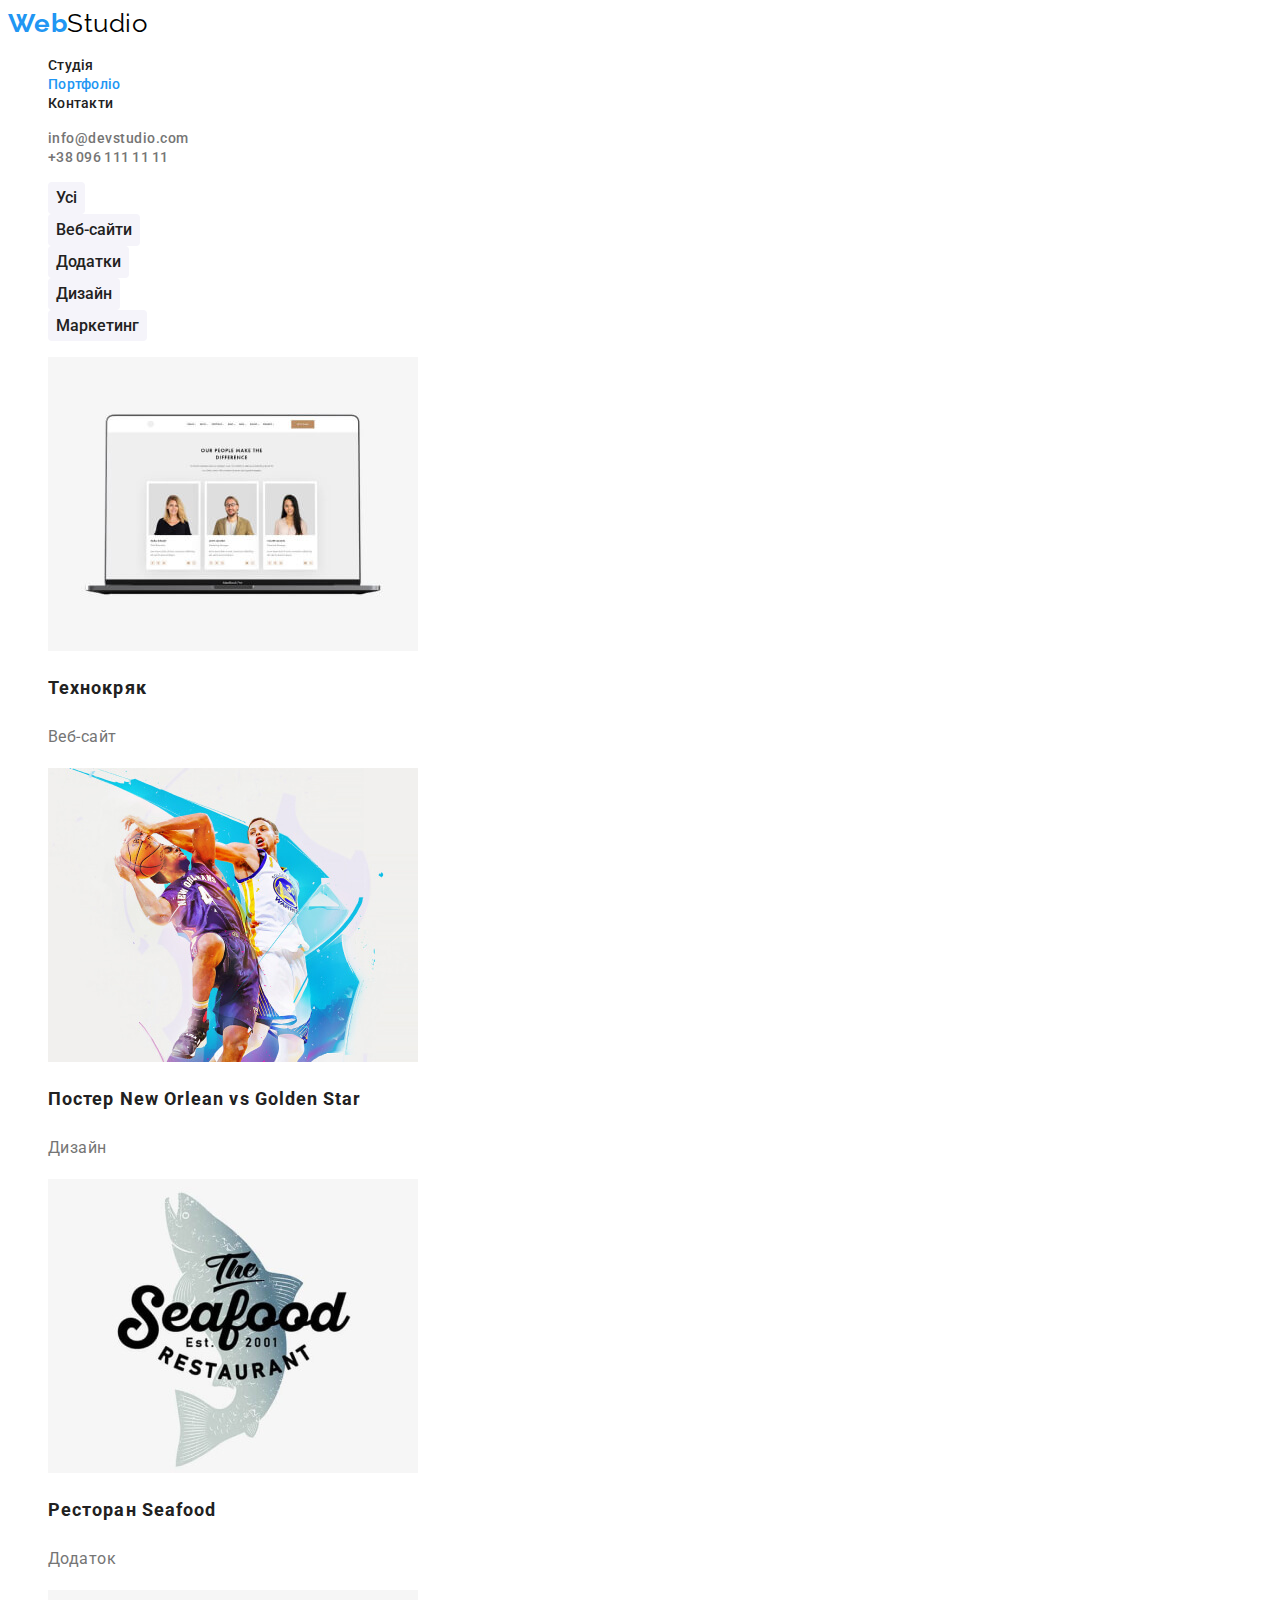
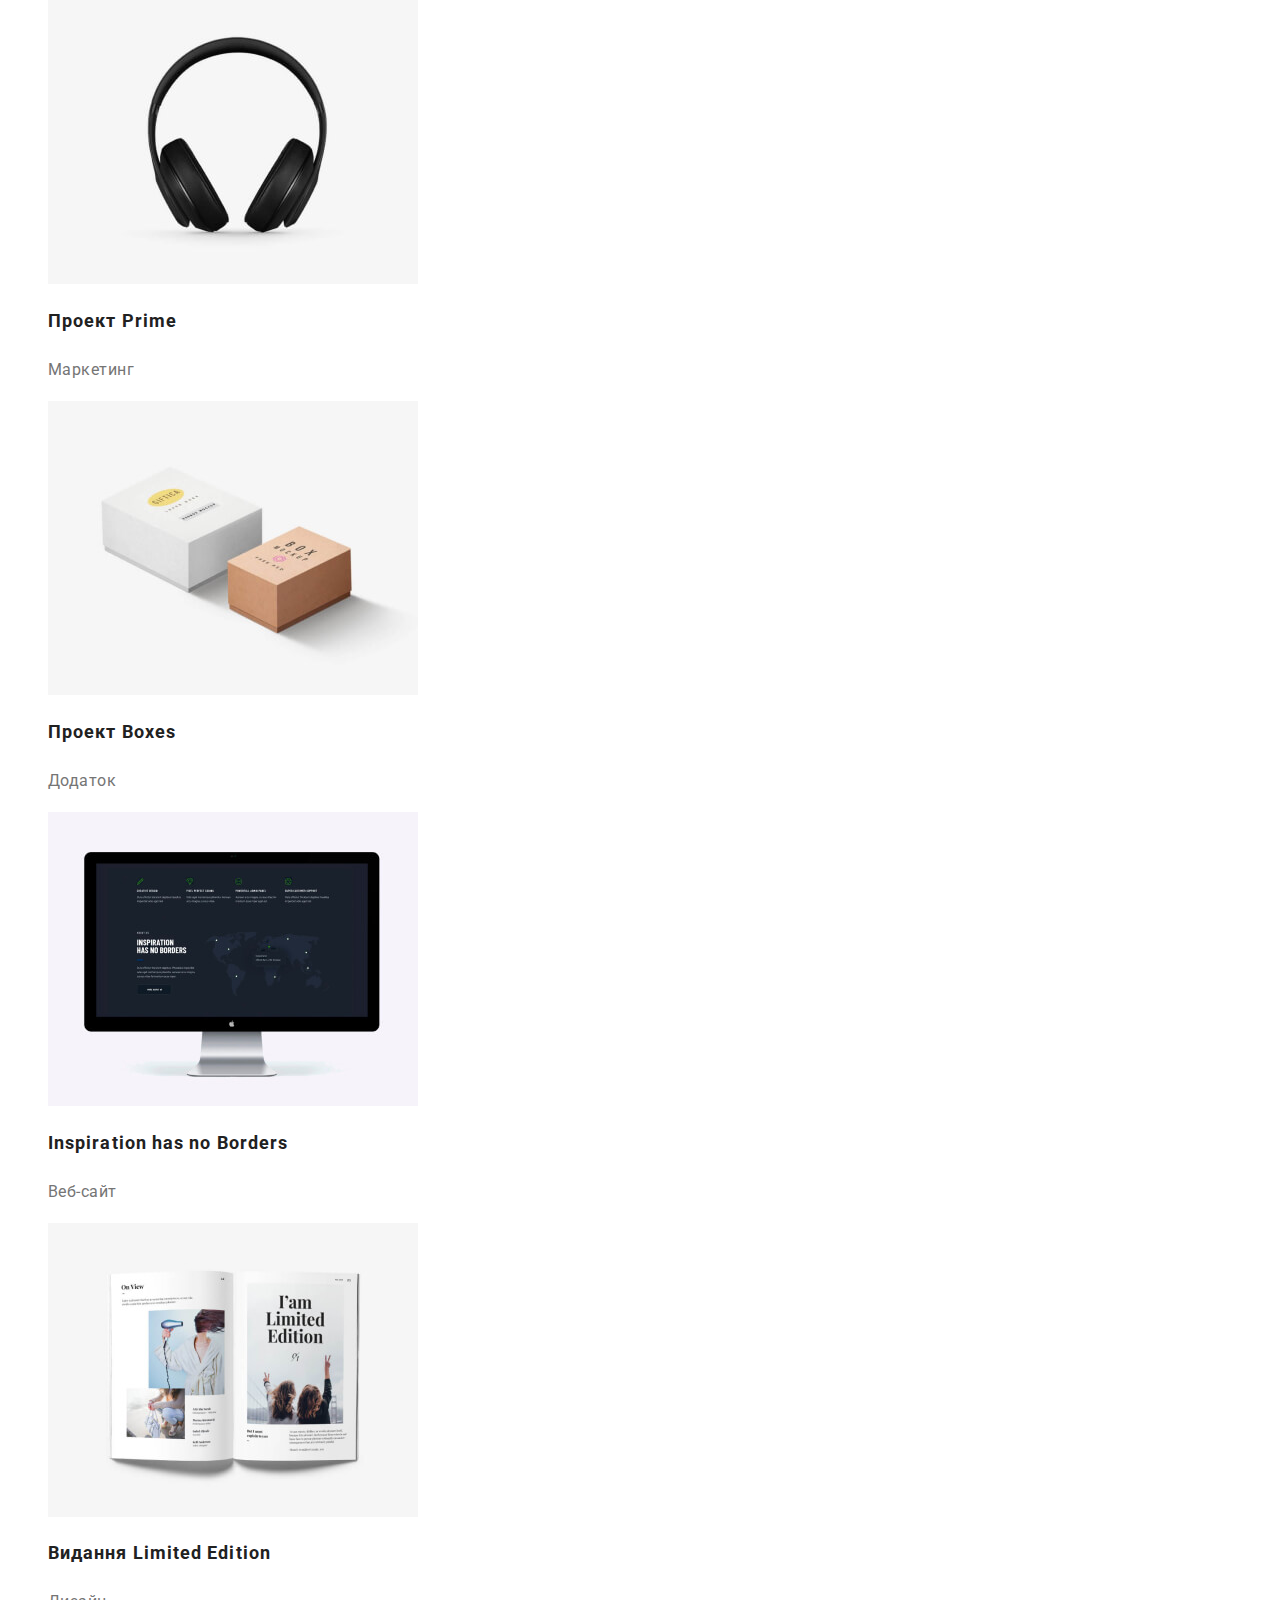
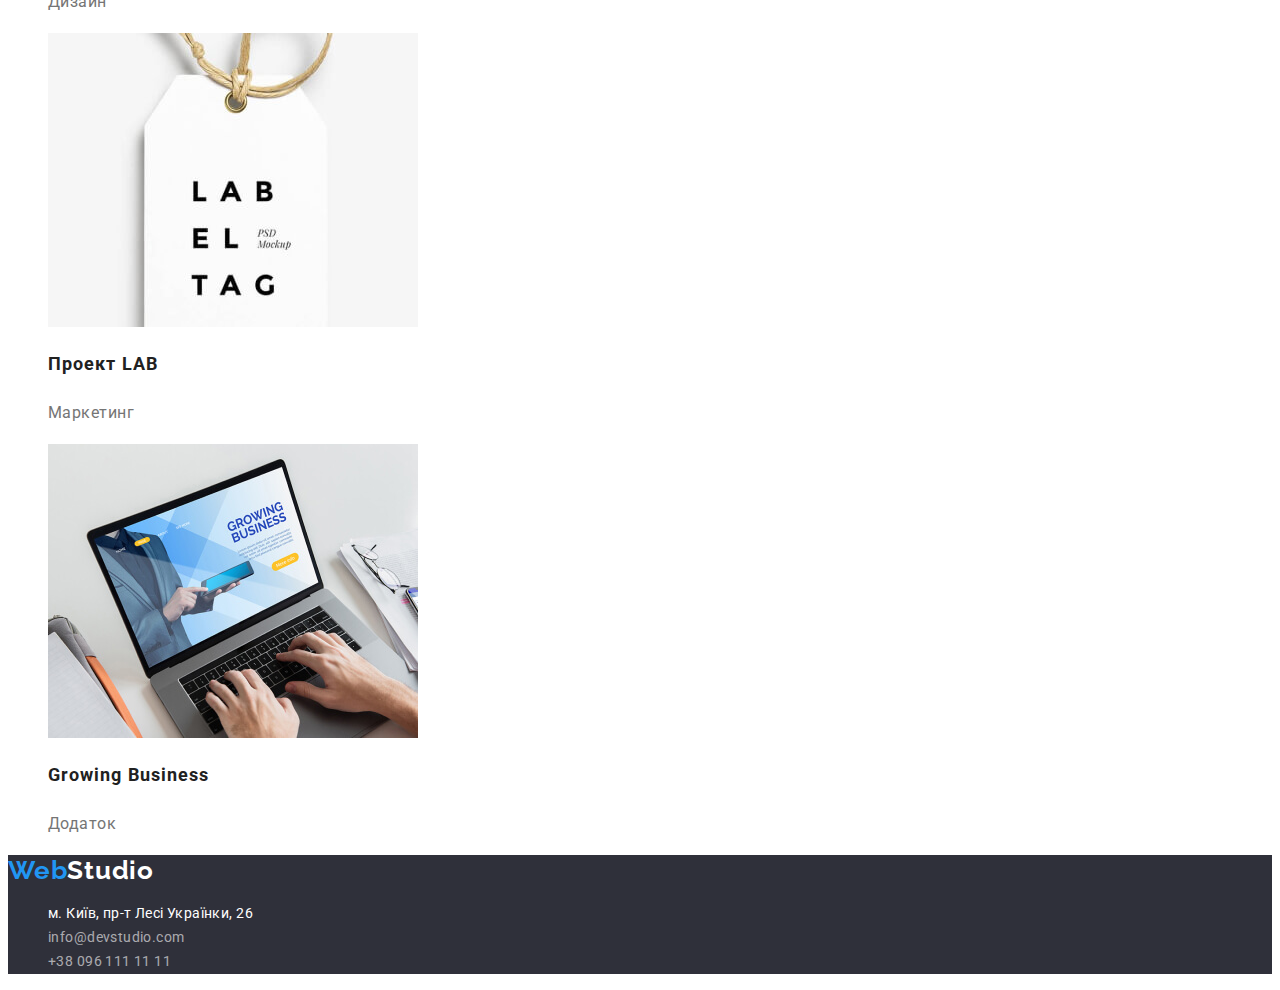
==== commit bf6f7fd7: "new button and footer" ====
--- a/portfolio.html
+++ b/portfolio.html
@@ -14,8 +14,8 @@
         <nav>
         <a href="./index.html" class="logo"><span class="logo-blue">Web</span>Studio</a>
         <ul class="site-nav">
-            <li><a href="./index.html" class=link>Студія</a></li>
-            <li><a href="./portfolio.html" class=link>Портфоліо</a></li>
+            <li><a href="./index.html" class="link">Студія</a></li>
+            <li><a href="./portfolio.html" class="link active">Портфоліо</a></li>
             <li><a href="#" class="link">Контакти</a></li>
         </ul>
          </nav>
--- a/css/styles.css
+++ b/css/styles.css
@@ -49,7 +49,6 @@
 ul{
     list-style: none;
 }
-
 .logo{ 
     color: var(--color-logo);
     font-family: 'Raleway', sans-serif;
@@ -65,7 +64,7 @@
 line-height: 1.19;
 letter-spacing: 0.03em;
 }
-.site-nav .link {
+.link {
     color: var(--title-text-color); 
 font-weight: 500;
 font-size: 14px;
@@ -76,6 +75,9 @@
 .site-nav .link:hover, 
 .site-nav .link:focus{
     color: var(--accent-color)
+}
+.active{
+    color: var(--accent-color);
 }
 /* email info */
 .auth-nav{
@@ -127,17 +129,16 @@
 }
 
 .button{
-    color:  var(--primari-text-color);
-    background-color: var(--accent-color);
+color:  var(--primari-text-color);
+ background-color: var(--accent-color);
 font-weight: 700;
 font-size: 16px;
 line-height:1.87;
-display: flex;
-align-items: center;
-text-align: center;
 letter-spacing: 0.06em;
-    cursor: pointer;
-    font-family: inherit;
+ cursor: pointer;
+font-family: inherit;
+border-radius: 4px;
+border-color: transparent;
 }
 .button:hover ,button:focus{
     color: var(--primari-text-color) ;
@@ -219,6 +220,23 @@
 letter-spacing: 0.03em;
 text-decoration:none;
 font-style: normal ;
+}
+ .footer-tel:focus,.footer-mail:focus{
+color: var(--primari-text-color);
+font-size: 14px;
+line-height: 1.71;
+letter-spacing: 0.03em;
+text-decoration:none;
+font-style: normal ;
+ }
+ .footer-tel:hover,.footer-mail:hover  {
+    color: var(--primari-text-color);
+    font-size: 14px;
+    line-height: 1.71;
+    letter-spacing: 0.03em;
+    text-decoration:none;
+    font-style: normal ;
+
 }
 .footer-adress{
     color: var(--primari-text-color);
@@ -246,7 +264,7 @@
 }
 .button-portfolio{
     color: var(--title-text-color);
-    background-color: var(--primari-text-color);
+    background-color: var(--team-color);
     border-radius: 4px; 
     font-weight: 500;
     font-size: 16px;
@@ -254,6 +272,8 @@
     text-align: center;
     cursor: pointer;
     font-family: inherit;
+    border-radius: 4px;
+border-color: transparent;
 }
 .button-portfolio:hover,
 .button-portfolio:focus{
